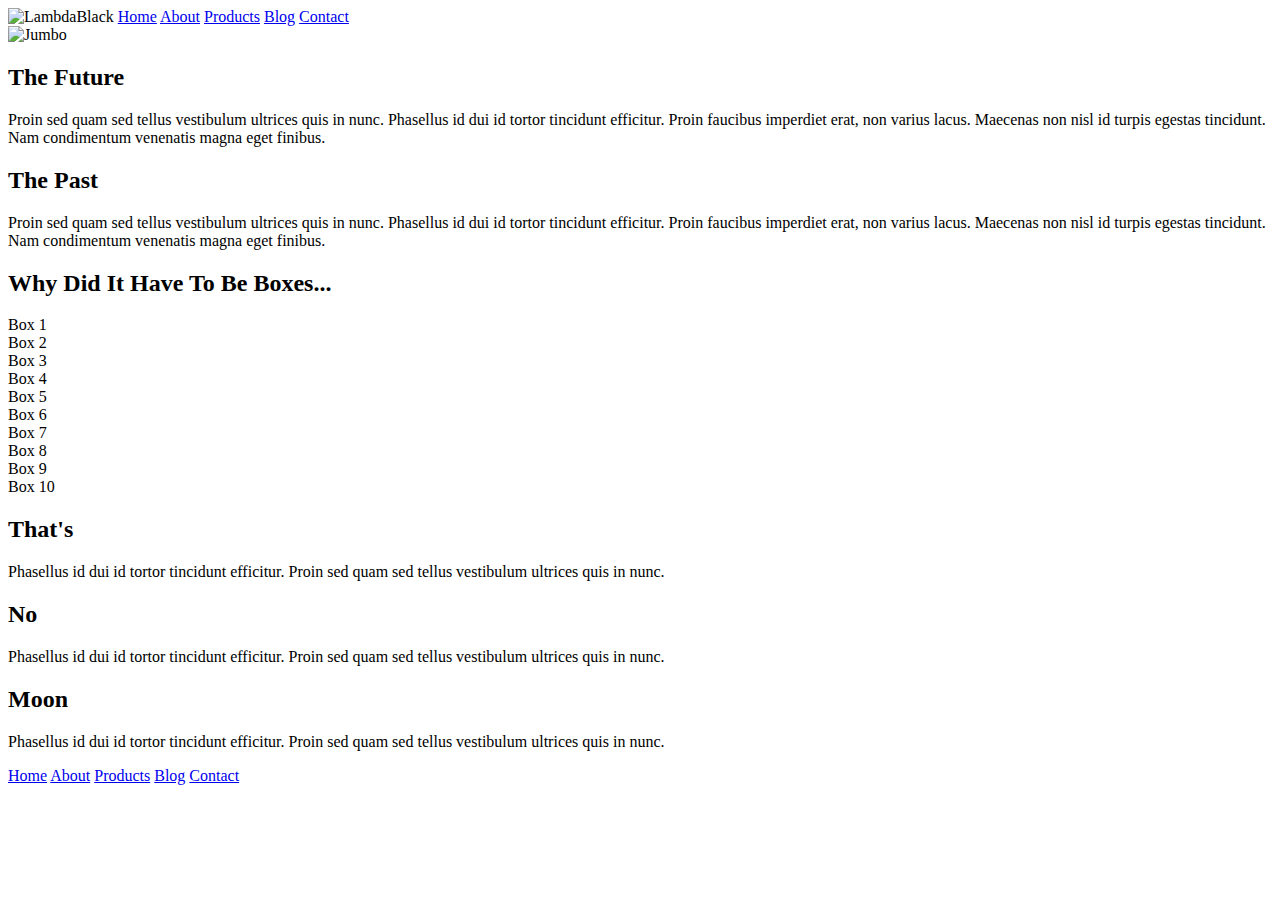
==== index.html @ b80e827d "Index html updated with img and upper nav bar." ====
<!doctype html>

<html lang="en">
<head>
  <meta charset="utf-8">

  <title>Sprint Challenge - Home</title>

  <link href="https://fonts.googleapis.com/css?family=Roboto|Rubik" rel="stylesheet">
  <link rel="stylesheet" href="css/index.css">

</head>

<body>
    <nav>
        <img src="C:\Users\milae\Documents\Programming\Lambda-Projects\Sprint-Challenge--User-Interface\img\lambda-black.png" alt="LambdaBlack" id="NavImg">
        <a href="#">Home</a>
        <a href="about.html">About</a>
        <a href="#">Products</a>
        <a href="#">Blog</a>
        <a href="#">Contact</a>
    </nav>
    <img src="img/jumbo.jpg" alt="Jumbo" class= "LineBrkImg">
    <div class="container">
   
        <section class="top-content">
            <div class="text-container">
                <h2>The Future</h2>
                <p>Proin sed quam sed tellus vestibulum ultrices quis in nunc. Phasellus id dui id tortor tincidunt efficitur. Proin faucibus imperdiet erat, non varius lacus. Maecenas non nisl id turpis egestas tincidunt. Nam condimentum venenatis magna eget finibus.</p>
            </div>
            <div class="text-container">
                <h2>The Past</h2>
                <p>Proin sed quam sed tellus vestibulum ultrices quis in nunc. Phasellus id dui id tortor tincidunt efficitur. Proin faucibus imperdiet erat, non varius lacus. Maecenas non nisl id turpis egestas tincidunt. Nam condimentum venenatis magna eget finibus.</p>
            </div>
        </section>
        
        <section class="middle-content">
        
            <h2>Why Did It Have To Be Boxes...</h2>
            
            <div class="boxes">
                <div class="box 1">Box 1</div>
                <div class="box 2">Box 2</div>
                <div class="box 3">Box 3</div>
                <div class="box 4">Box 4</div>
                <div class="box 5">Box 5</div>
                <div class="box 6">Box 6</div>
                <div class="box 7">Box 7</div>
                <div class="box 8">Box 8</div>
                <div class="box 9">Box 9</div>
                <div class="box 10">Box 10</div>
            </div>
        
        </section>

        <section class="bottom-content">

            <div class="text-container">
                <h2>That's</h2>
                <p>Phasellus id dui id tortor tincidunt efficitur. Proin sed quam sed tellus vestibulum ultrices quis in nunc.</p>
            </div>
            <div class="text-container">
                <h2>No</h2>
                <p>Phasellus id dui id tortor tincidunt efficitur. Proin sed quam sed tellus vestibulum ultrices quis in nunc.</p>
            </div>
            <div class="text-container">
                <h2>Moon</h2>
                <p>Phasellus id dui id tortor tincidunt efficitur. Proin sed quam sed tellus vestibulum ultrices quis in nunc.</p>
            </div>

        </section>
        
        <footer>
            <nav>
                <a href="#">Home</a>
                <a href="#">About</a>
                <a href="#">Products</a>
                <a href="#">Blog</a>
                <a href="#">Contact</a>
            </nav>
        </footer>
    </div><!-- container -->        
</body>
</html>
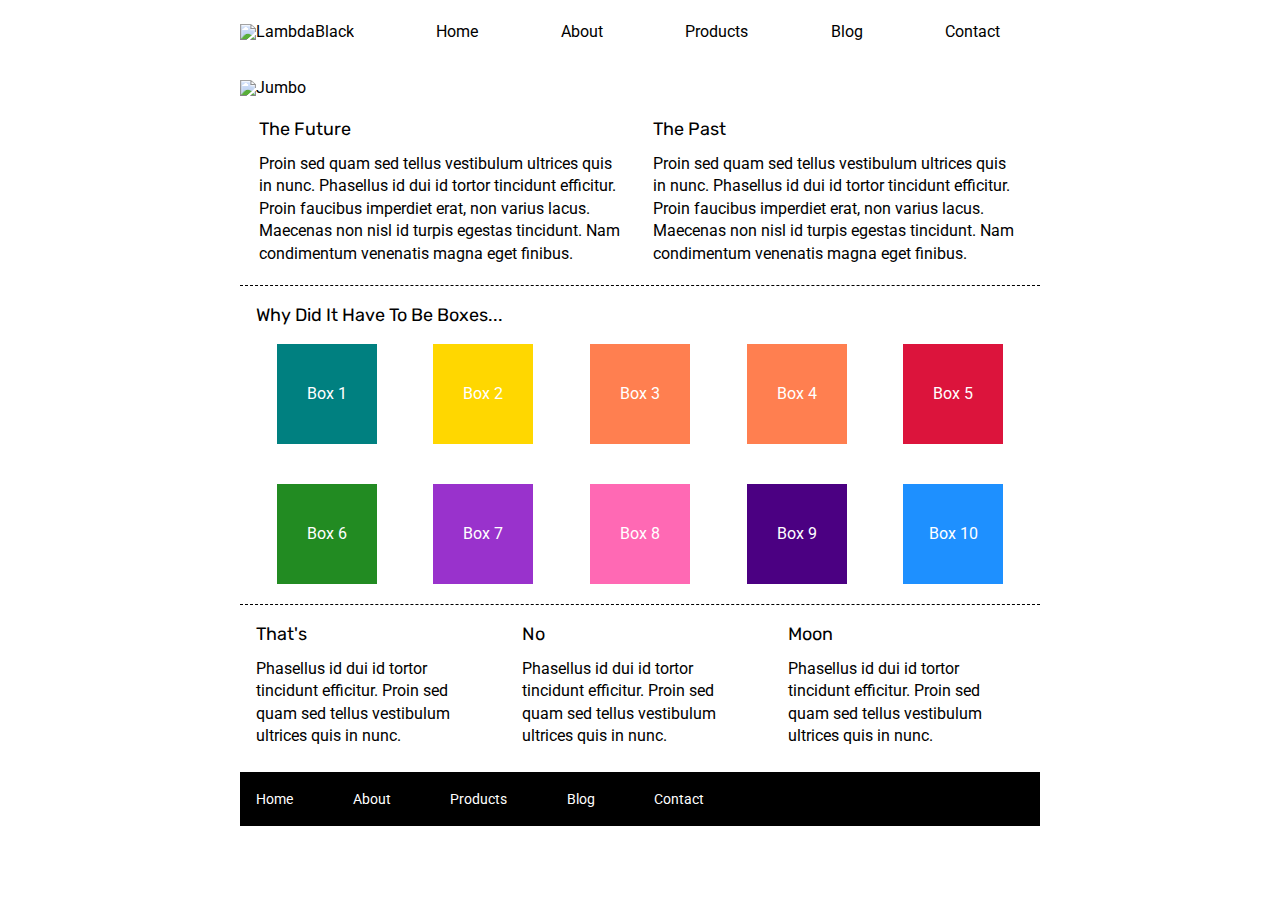
==== commit 80f89661: "Box colors done in both html and css" ====
--- a/index.html
+++ b/index.html
@@ -39,16 +39,16 @@
             <h2>Why Did It Have To Be Boxes...</h2>
             
             <div class="boxes">
-                <div class="box 1">Box 1</div>
-                <div class="box 2">Box 2</div>
-                <div class="box 3">Box 3</div>
-                <div class="box 4">Box 4</div>
-                <div class="box 5">Box 5</div>
-                <div class="box 6">Box 6</div>
-                <div class="box 7">Box 7</div>
-                <div class="box 8">Box 8</div>
-                <div class="box 9">Box 9</div>
-                <div class="box 10">Box 10</div>
+                <div class="box" id="b1">Box 1</div>
+                <div class="box" id="b2">Box 2</div>
+                <div class="box" id="b4">Box 3</div>
+                <div class="box" id="b4">Box 4</div>
+                <div class="box" id="b5">Box 5</div>
+                <div class="box" id="b6">Box 6</div>
+                <div class="box" id="b7">Box 7</div>
+                <div class="box" id="b8">Box 8</div>
+                <div class="box" id="b9">Box 9</div>
+                <div class="box" id="b10">Box 10</div>
             </div>
         
         </section>
--- a/css/index.css
+++ b/css/index.css
@@ -0,0 +1,211 @@
+/* http://meyerweb.com/eric/tools/css/reset/ 
+   v2.0 | 20110126
+   License: none (public domain)
+*/
+
+html, body, div, span, applet, object, iframe,
+h1, h2, h3, h4, h5, h6, p, blockquote, pre,
+a, abbr, acronym, address, big, cite, code,
+del, dfn, em, img, ins, kbd, q, s, samp,
+small, strike, strong, sub, sup, tt, var,
+b, u, i, center,
+dl, dt, dd, ol, ul, li,
+fieldset, form, label, legend,
+table, caption, tbody, tfoot, thead, tr, th, td,
+article, aside, canvas, details, embed, 
+figure, figcaption, footer, header, hgroup, 
+menu, nav, output, ruby, section, summary,
+time, mark, audio, video {
+	margin: 0;
+	padding: 0;
+	border: 0;
+	font-size: 100%;
+	font: inherit;
+	vertical-align: baseline;
+}
+/* HTML5 display-role reset for older browsers */
+article, aside, details, figcaption, figure, 
+footer, header, hgroup, menu, nav, section {
+	display: block;
+}
+body {
+    line-height: 1;
+    width: 800px;
+    margin: 0 auto;
+    
+}
+ol, ul {
+	list-style: none;
+}
+blockquote, q {
+	quotes: none;
+}
+blockquote:before, blockquote:after,
+q:before, q:after {
+	content: '';
+	content: none;
+}
+table {
+	border-collapse: collapse;
+	border-spacing: 0;
+}
+
+* {
+    box-sizing: border-box;
+}
+
+html, body {
+    height: 100%;
+    font-family: 'Roboto', sans-serif;
+}
+
+h1, h2, h3, h4, h5 {
+    font-size: 18px;
+    margin-bottom: 15px;
+    font-family: 'Rubik', sans-serif;
+}
+
+p {
+    line-height: 1.4;
+}
+
+body nav {
+    display: flex;
+    justify-content: space-between;
+    align-items: flex-end;
+    margin-right: 5%;
+    margin-top: 3%;
+    margin-bottom: 5%;
+}
+
+nav a {
+    text-decoration: none;
+    color: black;
+    
+}
+
+.LineBrkImg {
+    width: 100%;
+    margin-bottom: 3%;
+}
+
+.container {
+    width: 800px;
+    margin: 0 auto;
+}
+
+.top-content {
+    display: flex;
+    flex-wrap: wrap;
+    justify-content: space-evenly;
+    margin-bottom: 20px;
+    border-bottom: 1px dashed black;
+}
+
+.top-content .text-container {
+    width: 48%;
+    padding: 0 1%;
+    padding-bottom: 20px;  
+}
+
+.middle-content {
+    margin-bottom: 20px;
+    border-bottom: 1px dashed black;
+}
+
+
+.middle-content h2 {
+    padding: 0 2%;
+    margin-bottom: 0;
+}
+
+.middle-content .boxes {
+    display: flex;
+    flex-wrap: wrap;
+    justify-content: space-evenly;
+}
+
+.middle-content .boxes .box {
+    width: 12.5%;
+    height: 100px;
+    margin: 20px 2.5%;
+    background-color: black;
+    color: white;
+    display: flex;
+    align-items: center;
+    justify-content: center;
+}
+
+#b1{
+    background: teal;
+}
+
+#b2 {
+    background: gold;
+}
+
+#b3 {
+    background: cadetblue;
+}
+
+#b4 {
+    background: coral;
+}
+
+#b5 {
+    background: crimson;
+}
+
+#b6 {
+    background: forestgreen;
+}
+
+#b7 {
+    background: darkorchid;
+}
+
+#b8 {
+    background: hotpink;
+}
+
+#b9 {
+    background: indigo;
+}
+
+#b10 {
+    background: dodgerblue;
+}
+
+.bottom-content {
+    display: flex;
+    margin: 0 2% 20px;
+    justify-content: space-around;
+}
+
+.bottom-content .text-container {
+    padding-right: 4%;
+}
+
+.bottom-content .text-container:last-child {
+    padding-right: 0;
+}
+
+footer {
+    width: 100%;
+    background: black;
+}
+
+footer nav {
+    width: 60%;
+    display: flex;
+    justify-content: space-between;
+    align-items: center;
+    padding: 20px 2%;
+    font-size: 14px;
+}
+
+footer nav a {
+    color: white;
+    text-decoration: none;
+}
+
